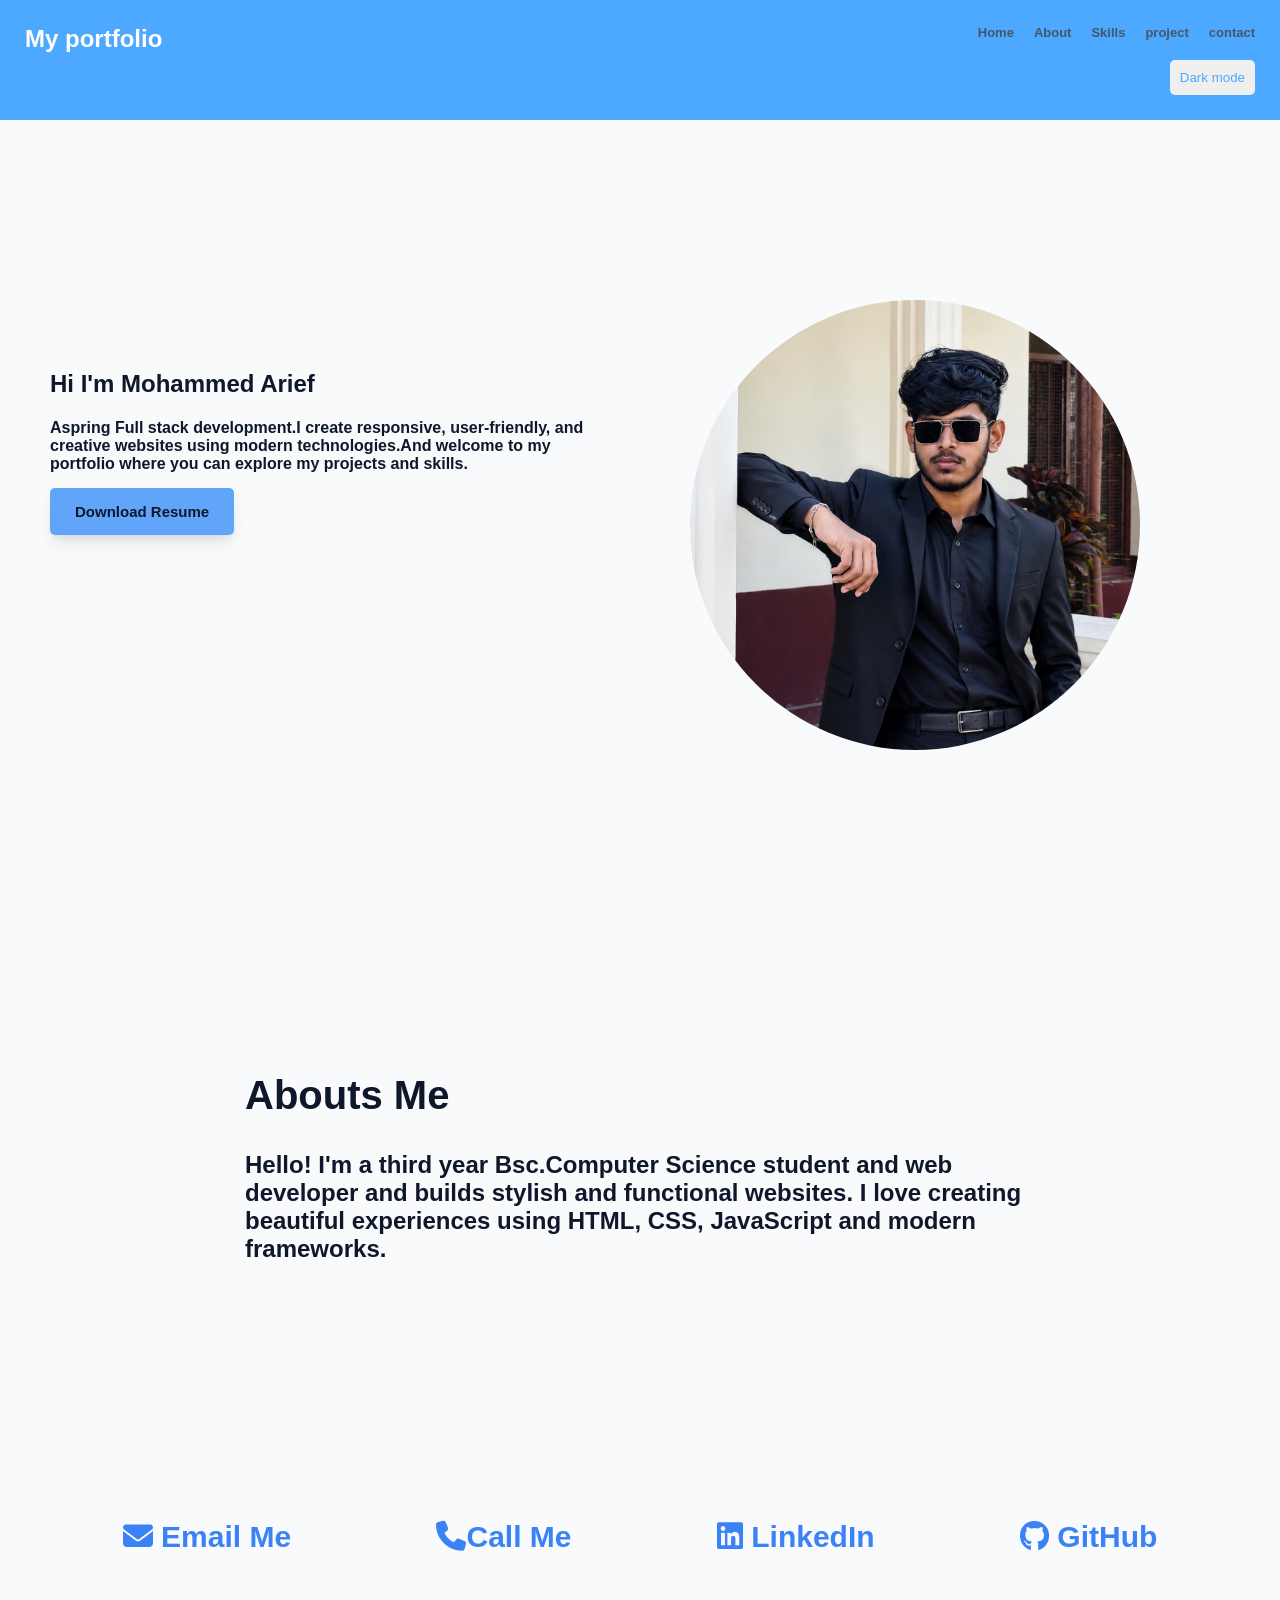
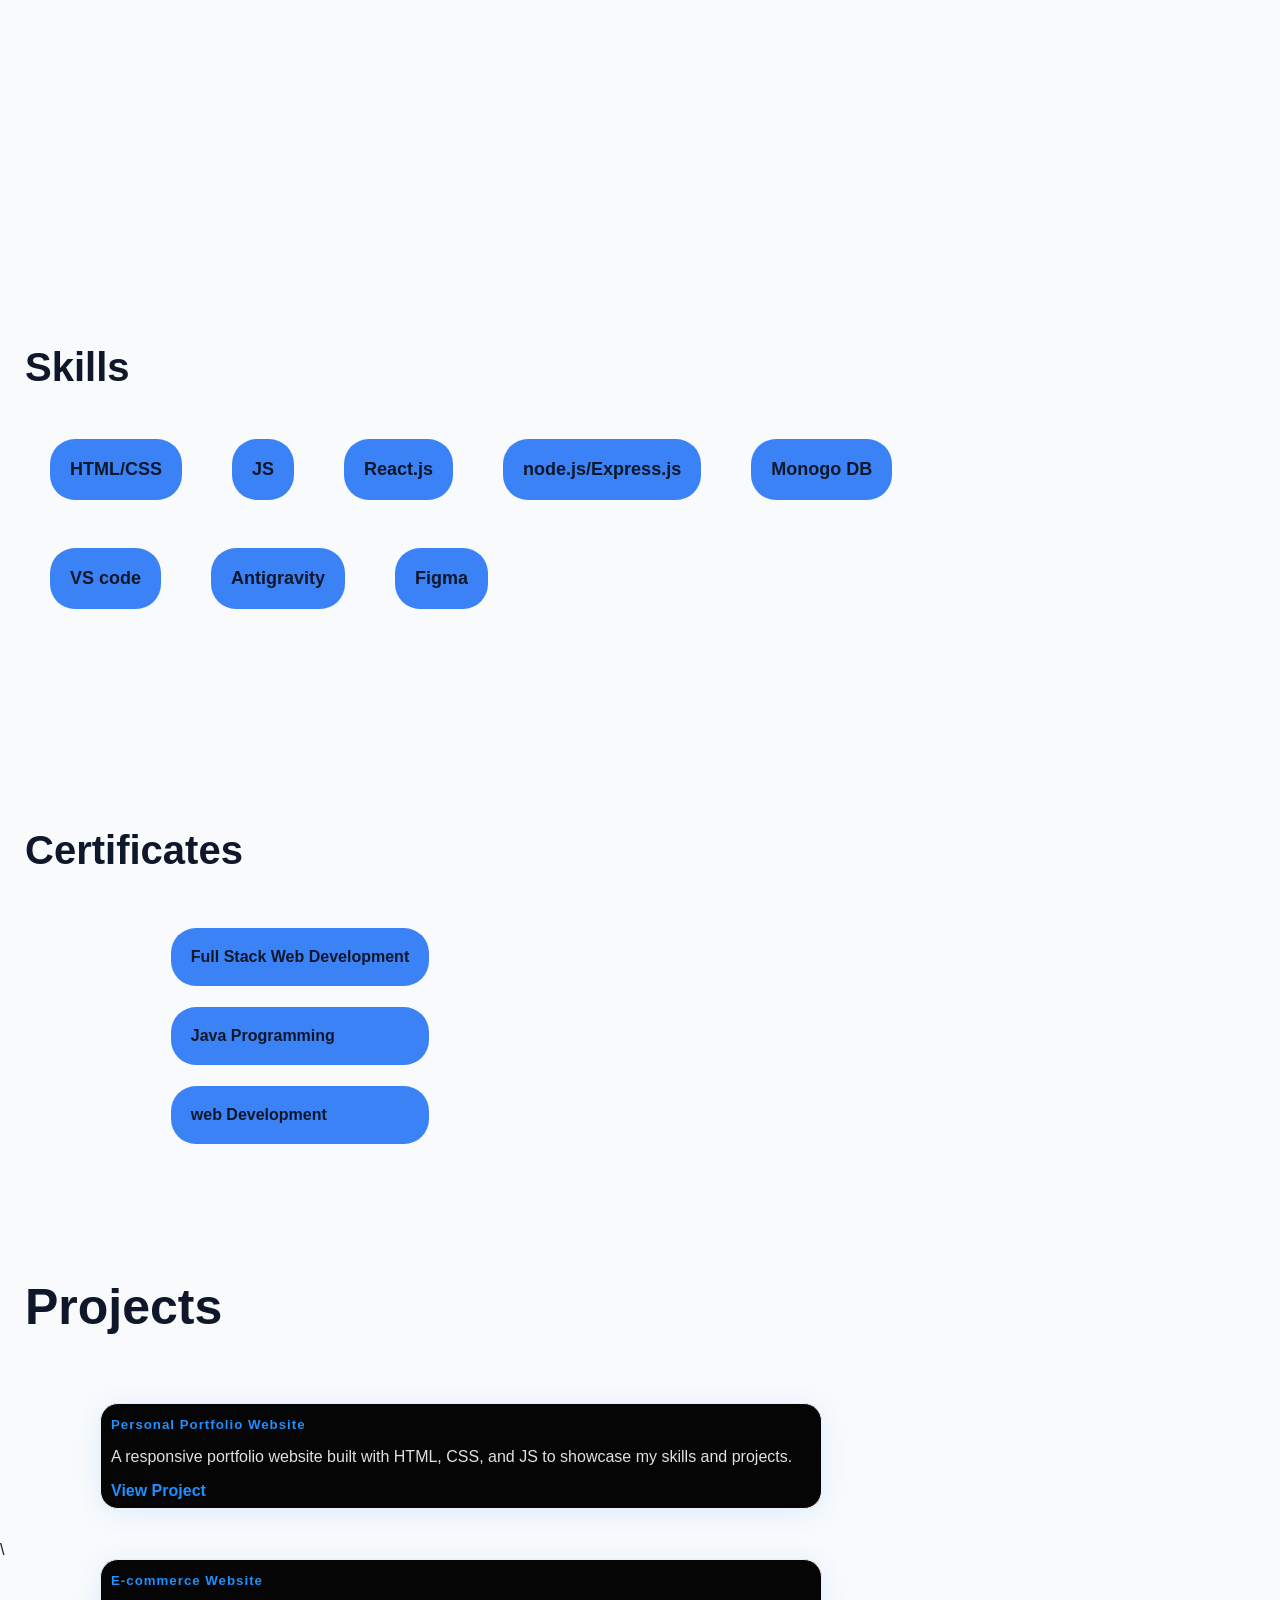
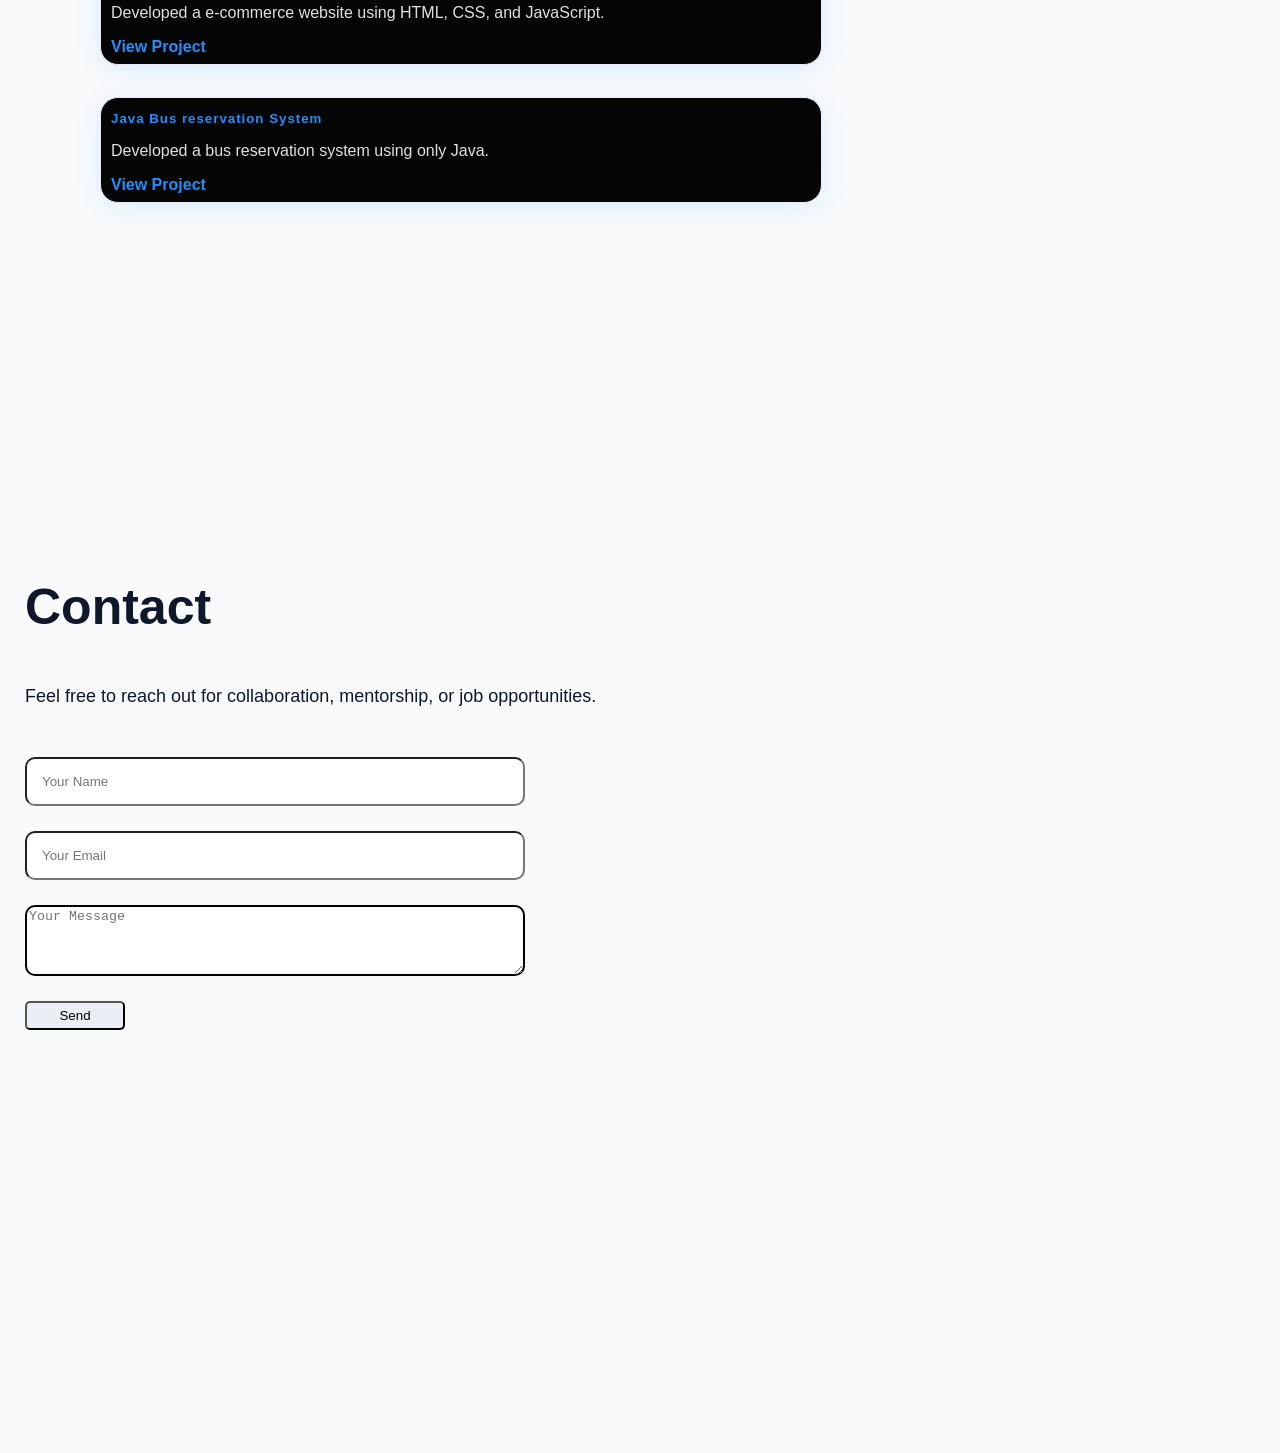
==== myportfolio.html @ a75d0c03 "day 2" ====
<!DOCTYPE html>
<html lang="en">

<head>
    <meta charset="UTF-8">
    <meta name="viewport" content="width=device-width, initial-scale=1.0">
    <title>Document</title>
    <link rel="stylesheet" href="https://cdnjs.cloudflare.com/ajax/libs/font-awesome/6.5.1/css/all.min.css">


    <link rel="stylesheet" href="myportfolio.css" />
</head>

<body>
    <nav class="navbar">
        <div class="container">
            <div>
                <a class="heading">My portfolio</a>
            </div>
            <div class="lists">
                <a href="#Home">Home</a>
                <a href="#About">About</a>
                <a href="#Skills">Skills</a>
                <a href="#Project">project</a>
                <a href="#Contact">contact</a>
            </div>
            <div class="lists1">
                <div class="button">
                    <button onclick="darkmode()">Dark mode</button>
                </div>
            </div>


        </div>
    </nav>
    <section id="Home">
        <div class="home-objects">
            <div class="Hleft">
                <h1>Hi I'm Mohammed Arief</h1>
                <h4>Aspring Full stack development.I create responsive, user-friendly, and creative websites using modern technologies.And welcome to my portfolio where you can explore my projects and skills.</h4>
                <a href="Mohammed_Arief_Resume (1).pdf" download class="download-btn">
                    Download Resume
                </a>
                
            </div>
            <div class="Hright"><img src="images\ChatGPT Image May 22, 2026, 04_46_04 PM.png" alt="Profile Image"></div>

        </div>

    </section>
    <section id="About">
        <div class="abouts">
            <div class="lAbout">
                <h1 class="aboutme">Abouts Me</h1>
                <h4>Hello! I'm a third year Bsc.Computer Science student and  web developer and  builds stylish and functional websites. I love creating
                    beautiful experiences using HTML, CSS, JavaScript and modern frameworks.</h4>
            </div>
            <!-- <div class="rAbout"></div> -->
        </div>

    </section>
    <section id="links">
        <div class="contactlinks">
            <a href="mailto:your.email@example.com"><i class="fa-solid fa-envelope"></i> Email Me</a>

            <a href="tel:+91 6383873039"><i class="fa-solid fa-phone"></i>Call Me</a>

            <a href="https://www.linkedin.com/in/mohammed-arief-81b434380" target="_blank"><i class="fa-brands fa-linkedin"></i>
                LinkedIn</a>

            <a href="https://github.com/MohammedArief507" target="_blank"><i class="fa-brands fa-github"></i> GitHub</a>
        </div>

    </section>

    <section id="Skills">
        <h1 class="skils">Skills</h1>
        <div class="Skills">
            <div class="sk">
                <h4>HTML/CSS</h4>
                <h4>JS</h4>
                <h4>React.js</h4>
                <h4>node.js/Express.js</h4>
                <h4>Monogo DB</h4>
            </div>
            <div class="sk">
                <h4>VS code</h4>
                <h4>Antigravity</h4>
                <h4>Figma</h4>
            </div>
        </div>

    </section>
    <section id="certificate">
        <h1 class="certi">Certificates</h1>
        <div class="certificates">
            <div class="cer">
                <h4 >Full Stack Web Development</h4>
                <h4>Java Programming</h4>
                <h4>web Development </h4>
            </div>
        </div>
    </section>
    <section id="Project">
        <h2 class="project1">Projects</h2>
        <div class="row">
            <div class="col-md-6">
                <div class="project-card">
                    <h5><i class="bi bi-window"></i> Personal Portfolio Website</h5>
                    <p>A responsive portfolio website built with HTML, CSS, and JS to showcase my skills and
                        projects.</p>
                    <a href="myportfolio.html" target="_blank"><i class="bi bi-box-arrow-up-right"></i> View Project</a>
                </div>\
            </div>
            <div class="col-md-6">
                <div class="project-card">
                    <h5><i class="bi bi-cloud-sun"></i> E-commerce Website</h5>
                    <p>Developed a e-commerce website using HTML, CSS, and JavaScript.</p>
                    <a href="ecommerce.html" target="_blank"><i class="bi bi-box-arrow-up-right"></i> View Project</a>
                </div>
            </div>
            <div class="col-md-6">
                <div class="project-card">
                    <h5><i class="bi bi-check2-square"></i> Java Bus reservation System</h5>
                    <p>Developed a bus reservation system using only Java.</p>
                    <a href="#" target="_blank"><i class="bi bi-box-arrow-up-right"></i> View Project</a>
                </div>
            </div>
            <!-- <div class="col-md-6">
                <div class="project-card">
                    <h5><i class="bi bi-database"></i> Student Database System</h5>
                    <p>Created a Python-based student database system with CRUD operations and SQLite integration.</p>
                    <a href="#" target="_blank"><i class="bi bi-box-arrow-up-right"></i> View Project</a>
                </div> -->
        </div>
        </div>
        </div>
    </section>
    <section id="Contact">
        <div class="contact">
            <div class="contact1">Contact</div>
            <div class="contact2">Feel free to reach out for collaboration, mentorship, or job opportunities.</div>
            <div class="contact3">
                <input type="text" placeholder="Your Name" id="name">
                <input type="email" placeholder="Your Email" id="email">
                <textarea placeholder="Your Message" id="message"></textarea>
                <button class="send">Send</button>
            </div>
            <div class="contact4"></div>
        </div>

    </section>
    <script>
        function darkmode() {
            document.body.classList.toggle("dark-mode");

        }

    </script>



</body>

</html>
---- myportfolio.css ----
body{
    margin: 0;
    font-family: sans-serif;
    background-color: #F8FAFC;
    color: #0F172A;
}
.dark-mode{
    /* background-color: #0A192F;  */
    background-color: #0F172A;
    color: #F8FAFC;
}
.navbar{
    width: 100%;
    /* height: 10vh; */
    background: rgb(77, 169, 255);
    color: white;
    
}
.container{
    display: flex;
    justify-content: space-between;
    text-align: center;
    padding: 25px;
}
.heading{
    font-weight: 800;
    font-size: x-large;
}
.lists{
    display: flex;
    gap: 20px;
    font-weight: 600;
    font-size: small;
    position: fixed;
    z-index: 1000;
    right: 25px;
    
}
.lists a{
    
    color: #475569;
    text-decoration: none;
    transition: 0.3s;
    
}
.lists a:hover, .lists a.active{
    color: #1e90ff;
    transform: scale(1.3);
    
      
}

.lists1 button{
    padding: 10px;
    color: rgb(77, 169, 255);
    border: none;
    border-radius: 5px;
    position: static;
   margin-top: 35px;
}
#Home{
    width: 100%;
    height: 100vh;
    
    
}
#About{
    width: 100%;
    height: 50vh;
    /* background-color: #F5F7FA; */
}
#links{
    width: 100%;
    height: 50vh;
    /* background-color: #F5F7FA; */
}
#Skills{
    width: 100%;
    height: 50vh;
    /* background-color: #EEF2F7; */
}
#Project{
    width: 100%;
    height: 100vh;
    /* background-color:#EEF2F7; */
}
#Contact{
    width: 100%;
    height: 100vh;
    /* background-color: #0A192F; */
    /* color: #ffffff; */
}
#certificate{
    width: 100%;
    height: 50vh;
}
.home-objects{
    display: flex;
    align-items: center;
    
    justify-content: space-around;
    width: 100%;
    height: 100vh;
    
}
.Hleft{
    /* background-color: black; */
    height: 60vh;
    width: 60vh;
    /* color: 0F172A; */
    padding-top: 100px ;
}
.Hleft h4{
    margin-bottom: 30px;
}
.Hright{
    /* background-color: black; */
    height: 60vh;
    width: 60vh;
   
}
.Hright img{
    height: 50vh;
    width: 50vh; 
    border-radius: 50%;
}
.download-btn{
    padding: 15px 25px;
    border-radius: 5px;
    background-color: #60A5FA;
    border: none;
    font-weight: 600;
    text-decoration: none;
    color: #0F172A;
    font-size: 15px;
    box-shadow: rgba(0, 0, 0, 0.1) 0px 10px 15px -3px, rgba(0, 0, 0, 0.05) 0px 4px 6px -2px;
}
.abouts{
    display: flex;
    justify-content: space-around;
    
}
.lAbout{
    height: 50vh;
    width: 90vh;
    /* background-color: black; */
    
    padding-left: 20px;
    padding-top: 20px;
}
.lAbout h1{
    font-size: 40px;
}
.lAbout h4{
    font-size: x-large;
}
.rAbout{
    height: 50vh;
    width: 90vh;
    /* background-color: black; */
    color: white;
}
.contactlinks{
    /* text-align: center; */
    /* align-items: center; */
    display: flex;
    justify-content: space-around;
    flex-wrap: wrap;
    flex-direction: row;
    padding: 50px;
    
}
.contactlinks a{
    text-decoration: none;
    /* color: black; */
    font-size: 30px;
    font-weight: 800;
    transition: 0.2s;
    color: #3B82F6;
    
    
}
.contactlinks a:hover{
    color: #60A5FA;
    transform: translateY(-15px);
    
    border-radius: 5px;
    padding: 3px;
    background-color: #eaeff6;
    
}
.skils{
    margin: 0;
    padding: 25px;
    font-size: 40px;
    font-weight: 900;
        

}
.Skills{
    display: flex;
    flex-direction: column;
    justify-content: space-around;
    
    
}
.Skills h4{
    padding: 20px;
    border-radius: 25px;
    background-color: #3B82F6;
    transition: 0.2s; 
}
.Skills h4:hover{
    transform: translateY(-15px);
    cursor: pointer;
    
}


.sk{
    font-size: large;
    font-weight: 800;
    display: flex;
    flex-direction: row;
    gap:50px;
    padding-left: 50px;

}
.certi{
    padding: 25px;
    font-size: 40px;
    font-weight: 900;
    padding-bottom: 0px;
}
.certificates{
    display: flex;
    justify-content: space-around;
    flex-wrap: wrap;
    padding: 50px;
    padding-top: 0px;
   
    width: 500px;
    align-items: center;
    
    margin-top: 0px;
}
.cer h4{
    padding: 20px;
    border-radius: 25px;
    background-color: #3B82F6;
    transition: 0.2s; 
}

.projects{
    display: flex;
    justify-content: space-around;
    flex-wrap: wrap;
    padding: 50px;
    background-color: rgb(246, 207, 149);
    width: 700px;
    height: 80vh;
    align-items: center;
    margin: 100px;
    margin-top: 0px;
}
.project{
    width: 700px;
    background: #EEF2F7;
    margin:  black 3px;
}
.project-card {
      background: rgb(5, 5, 5);
      border-radius: 18px;
      box-shadow: 0 4px 24px rgba(30,144,255,0.12);
      padding: 8px 10px;
      margin-bottom: 32px;
      transition: box-shadow 0.3s, transform 0.3s;
      position: relative;
      overflow: hidden;
      color: #e0e0e0;
      border: 1px solid #eaeff6;
      width: 700px;
      margin-left: 100px;
      flex-direction: row;
    }
    .project-card:hover {
      box-shadow: 0 12px 48px rgba(30,144,255,0.22);
      transform: translateY(-8px) scale(1.03);
      border: 2px solid #1e90ff;
    }
    .project-card h5 {
      color: #1e90ff;
      font-weight: 700;
      margin-bottom: 10px;
      letter-spacing: 1px;
      margin-top: 5px;
    }
    .project-card a {
      color: #1e90ff;
      font-weight: 600;
      text-decoration: none;
      transition: color 0.2s;
    }
    .project-card a:hover {
      color: #e0e0e0;
      text-decoration: underline;
    }
    .contact1{
        padding: 25px;
        font-size: 50px;
        font-weight: 900;

    }
    .contact2{
        padding: 25px;
        font-size: large;
        font-weight: 500;
    }
    .contact3{
        padding: 25px;
        display: flex;
        flex-direction: column;
        width: 500px;
        gap: 25px;
    }
    .contact3 input{
        padding: 15px;
        border-radius: 10px;
    }
    .contact4{
        padding: 25px;
    }
#message{
    padding-bottom: 35px;
    border-radius: 10px;
    border: 2px solid black;
}
.send{
    width: 100px;
    padding: 5px;
    border-radius: 5px;
    background-color: #eaeff6;

}
.project1{
    padding: 25px;
        font-size: 50px;
        font-weight: 900;
        margin-top: 0px;

}

@media only screen and (max-width: 768px) {
    .container {
        flex-direction: column;
        align-items: center;
        gap: 15px;
        padding: 20px;
    }

    .lists {
        position: static;
        flex-wrap: wrap;
        justify-content: center;
        gap: 12px;
        right: auto;
        margin: 0;
        width: 100%;
    }

    .lists a {
        font-size: 0.95rem;
        padding: 8px 12px;
    }

    .lists1 button {
        margin-top: 0;
    }

    .home-objects,
    .abouts,
    .contactlinks,
    .Skills {
        flex-direction: column;
        align-items: center;
        text-align: center;
    }
   .aboutme{
    padding-top: 80px;
   }

    .home-objects {
        height: auto;
        padding: 40px 0;
    }
    .contactlinks {
        gap: 20px;
    }

    .Hleft,
    .Hright,
    .lAbout,
    .rAbout,
    .contact3 {
        width: 100%;
        max-width: 520px;
    }

    .Hleft {
        padding-top: 40px;
    }

    .Hleft h1 {
        font-size: 2rem;
    }

    .Hleft h4 {
        font-size: 1rem;
        line-height: 1.7;
    }

    .Hright img {
        width: 100%;
        height: auto;
        max-width: 320px;
        margin: 20px auto 0;
        display: block;
    }

    .about-me,
    .skils,
    .project1,
    .contact1 {
        font-size: 2rem;
    }

    #About,
    #links,
    #Skills,
    #Project,
    #Contact {
        height: auto;
        padding: 40px 20px;
    }

    .contactlinks {
        padding: 20px;
        gap: 12px;
    }

    .contactlinks a {
        font-size: 1.1rem;
    }

    .sk {
        flex-direction: column;
        gap: 15px;
        padding-left: 0;
    }

    .Skills h4 {
        width: 100%;
        max-width: 520px;
        margin: 0 auto 16px;
    }

    .project-card {
        width: calc(100% - 24px);
        margin-left: 0;
        margin: 0 auto 24px;
        padding: 20px;
    }

    .projects {
        width: 100%;
        padding: 20px 10px;
        margin: 0;
        background-color: transparent;
    }

    .contact3 {
        padding: 0;
    }

    .contact3 input,
    .contact3 textarea {
        width: 100%;
        box-sizing: border-box;
    }

    
    .col-md-6, .contact3 input, .contact3 textarea {
        width: 350px;
    
    }    
}

@media only screen and (max-width: 480px) {
    .heading {
        font-size: 1.3rem;
    }
    

    .lists a {
        font-size: 0.9rem;
    }

    .download-btn {
        padding: 12px 18px;
        font-size: 14px;
    }

    .contact1,
    .contact2,
    .project1 {
        font-size: 1.7rem;
    }

    .contact2 {
        padding: 0 10px 20px;
    }

    .contact3 {
        gap: 16px;
    }

    
}
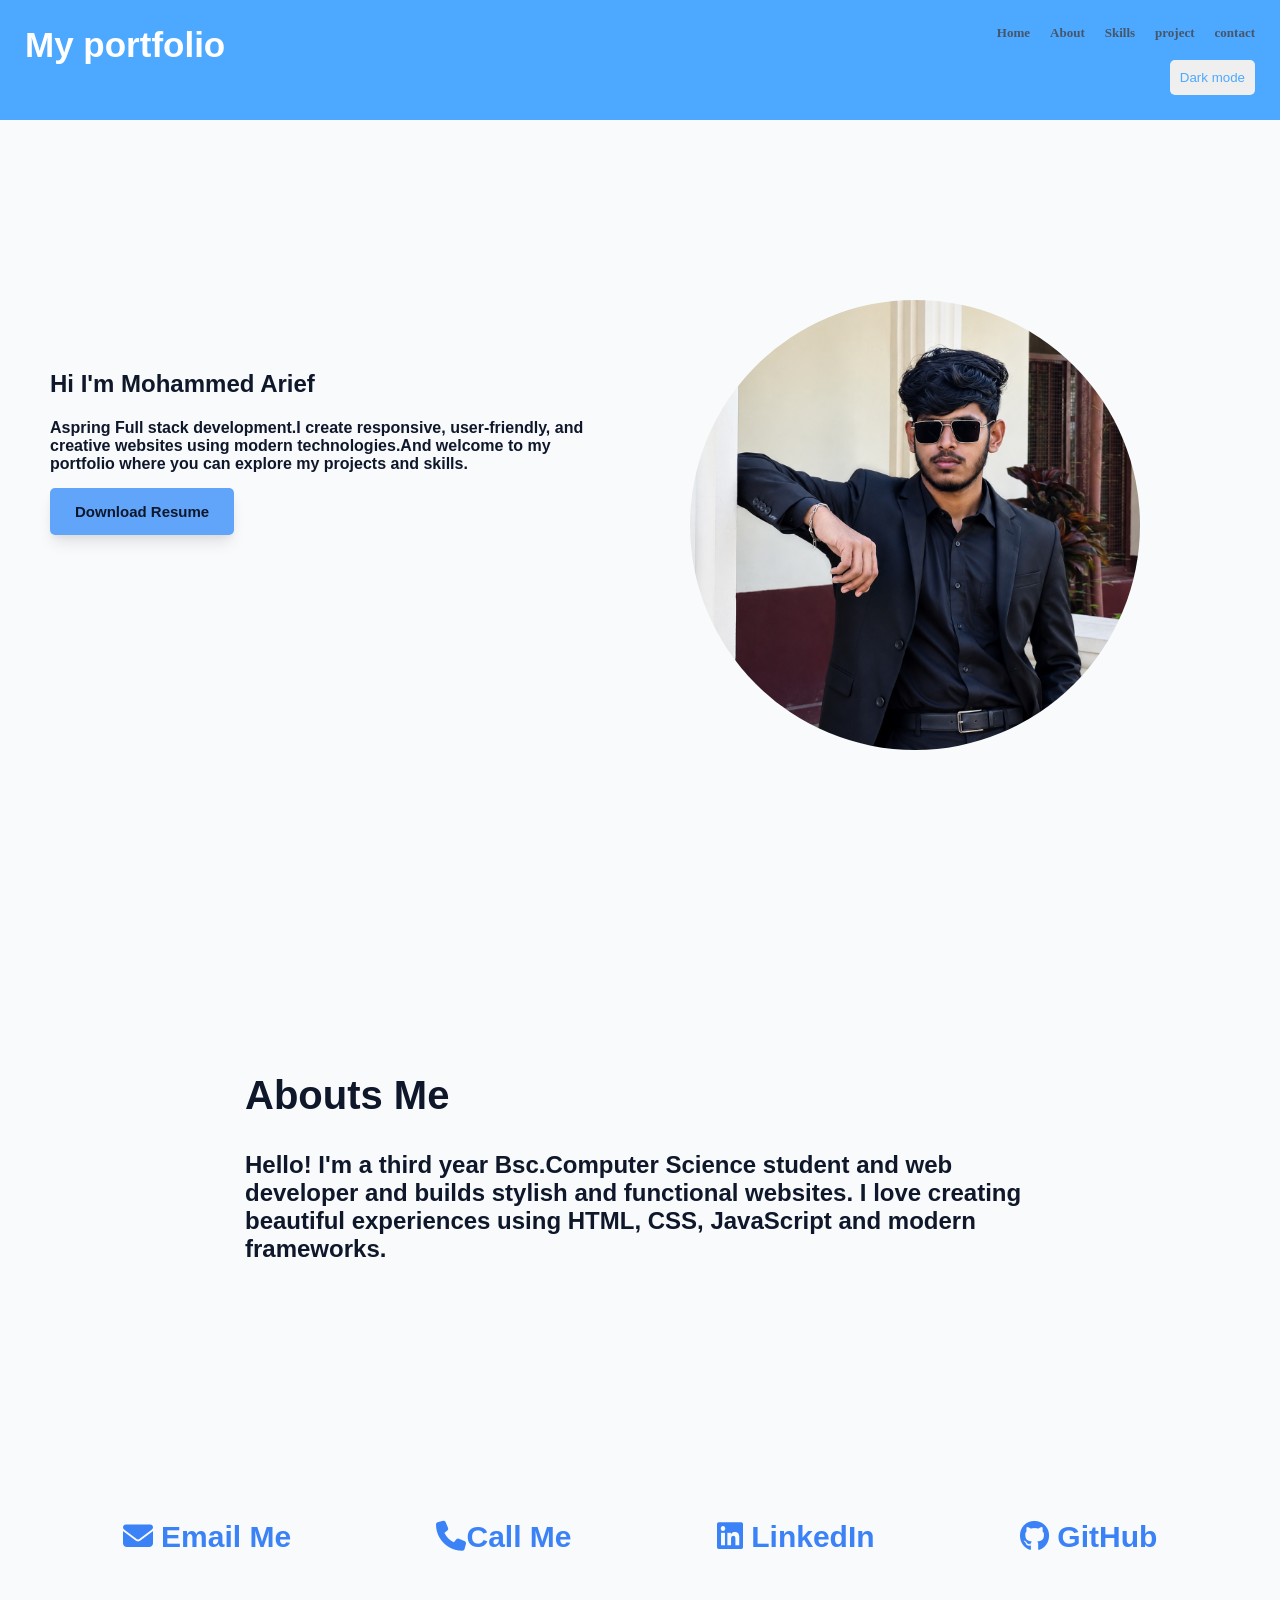
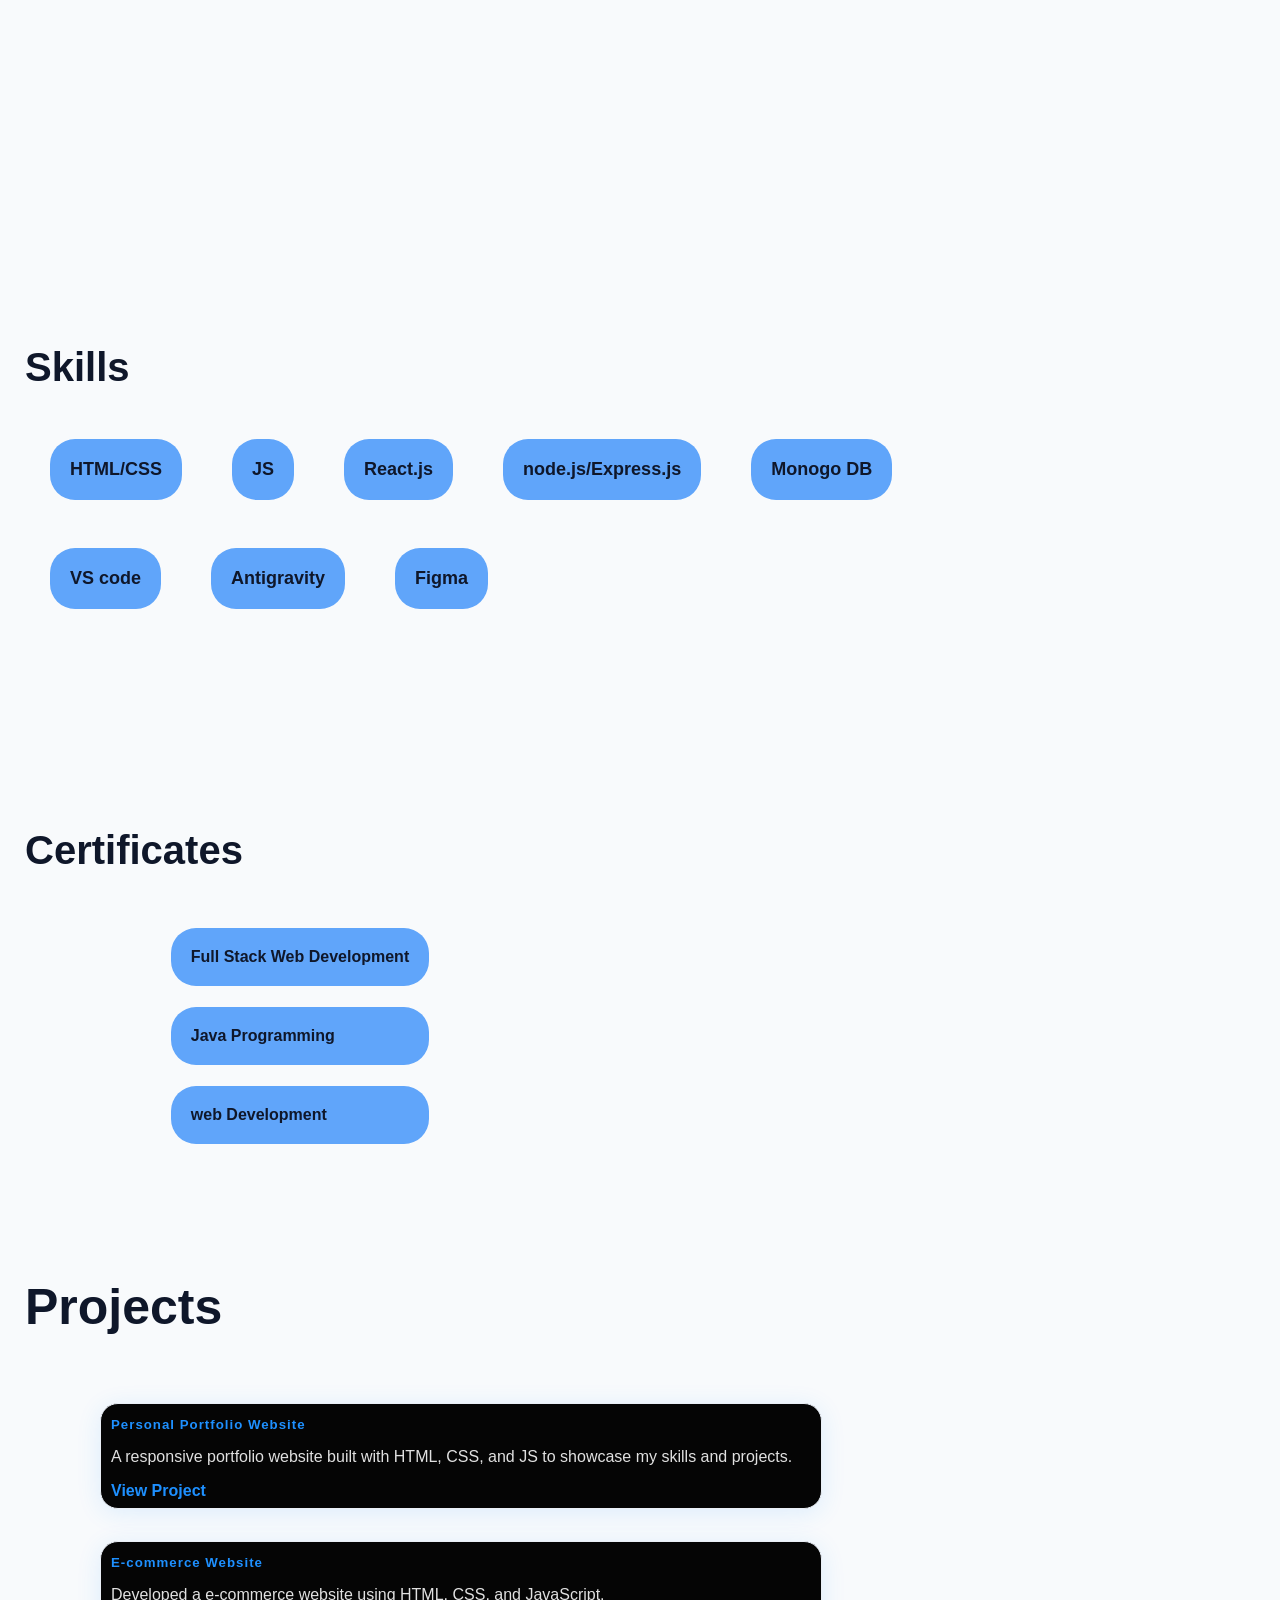
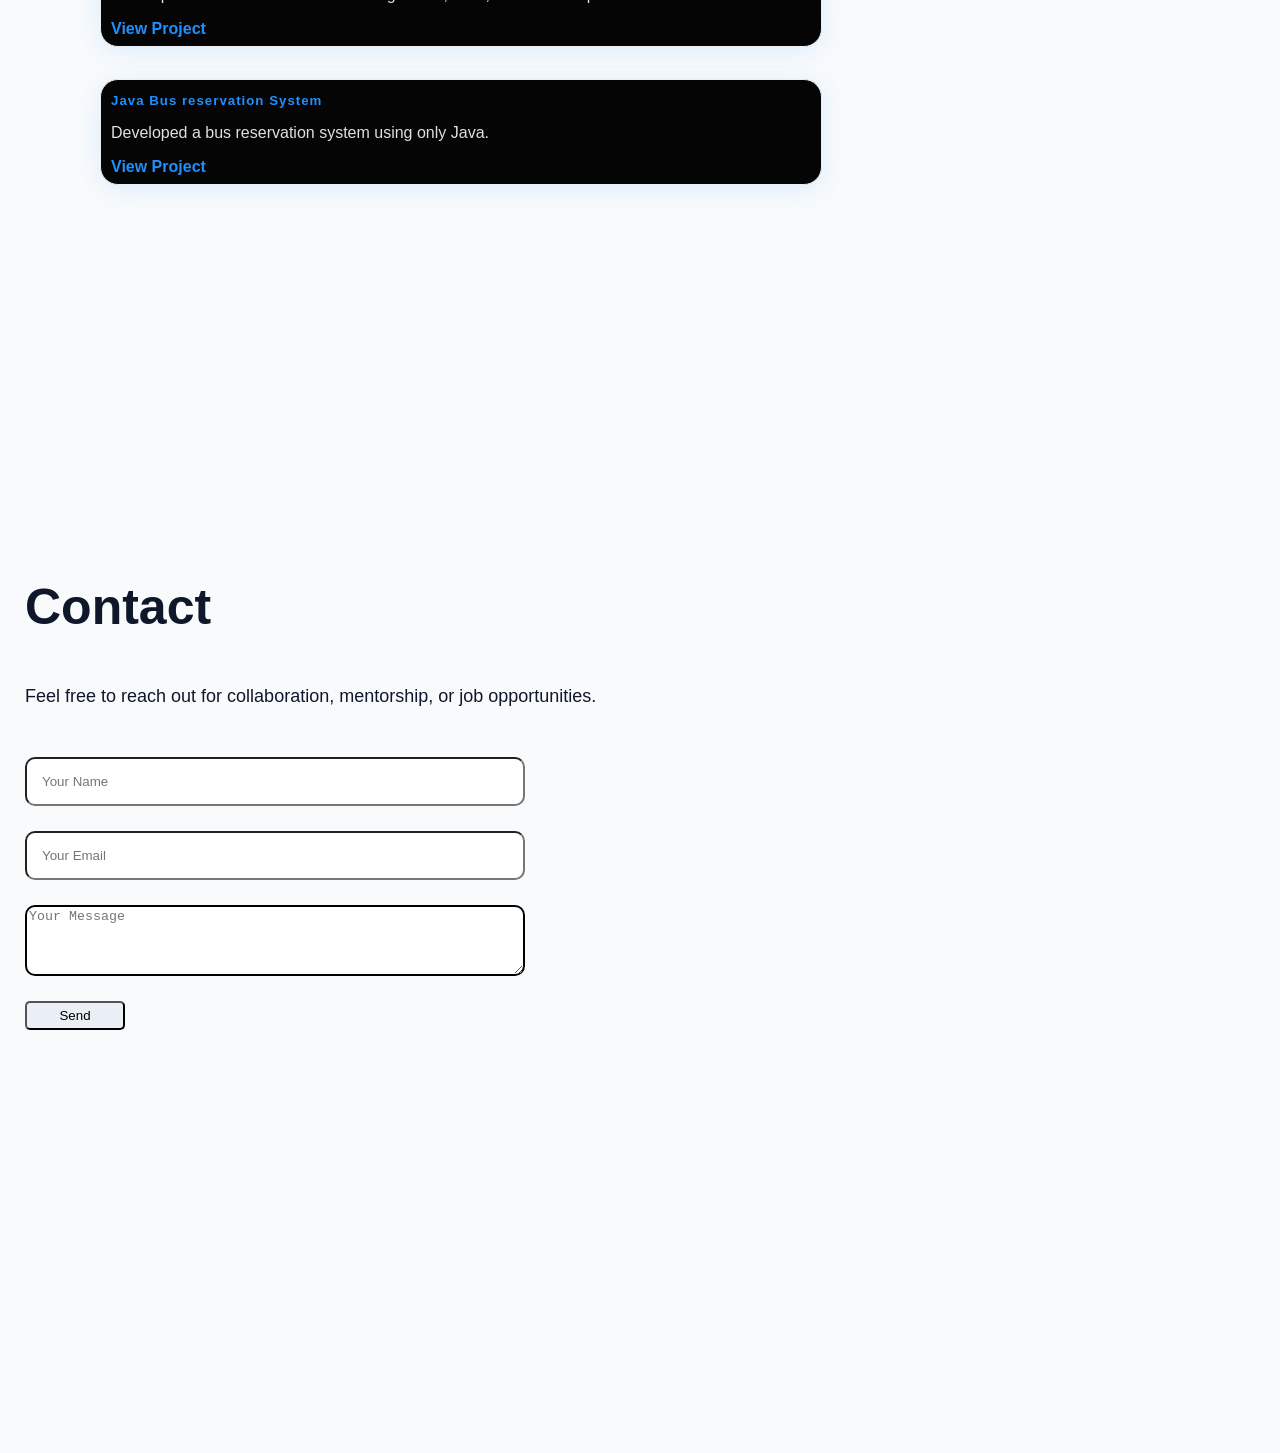
==== commit 2be917a8: "updated day 2" ====
--- a/myportfolio.html
+++ b/myportfolio.html
@@ -109,21 +109,21 @@
                     <h5><i class="bi bi-window"></i> Personal Portfolio Website</h5>
                     <p>A responsive portfolio website built with HTML, CSS, and JS to showcase my skills and
                         projects.</p>
-                    <a href="myportfolio.html" target="_blank"><i class="bi bi-box-arrow-up-right"></i> View Project</a>
-                </div>\
+                    <a href="https://github.com/MohammedArief507/MY-Portfolio.git" target="_blank"><i class="bi bi-box-arrow-up-right"></i> View Project</a>
+                </div>
             </div>
             <div class="col-md-6">
                 <div class="project-card">
                     <h5><i class="bi bi-cloud-sun"></i> E-commerce Website</h5>
                     <p>Developed a e-commerce website using HTML, CSS, and JavaScript.</p>
-                    <a href="ecommerce.html" target="_blank"><i class="bi bi-box-arrow-up-right"></i> View Project</a>
+                    <a href="https://github.com/MohammedArief507/simple-e-commerce-website-in-HTML-CSS-JS.git" target="_blank"><i class="bi bi-box-arrow-up-right"></i> View Project</a>
                 </div>
             </div>
             <div class="col-md-6">
                 <div class="project-card">
                     <h5><i class="bi bi-check2-square"></i> Java Bus reservation System</h5>
                     <p>Developed a bus reservation system using only Java.</p>
-                    <a href="#" target="_blank"><i class="bi bi-box-arrow-up-right"></i> View Project</a>
+                    <a href="https://github.com/MohammedArief507/Bus-reservation-system-only-java-" target="_blank"><i class="bi bi-box-arrow-up-right"></i> View Project</a>
                 </div>
             </div>
             <!-- <div class="col-md-6">
--- a/myportfolio.css
+++ b/myportfolio.css
@@ -1,6 +1,6 @@
 body{
     margin: 0;
-    font-family: sans-serif;
+    font-family: 'Lucida Sans', 'Lucida Sans Regular', 'Lucida Grande', 'Lucida Sans Unicode', Geneva, Verdana, sans-serif;
     background-color: #F8FAFC;
     color: #0F172A;
 }
@@ -24,7 +24,7 @@
 }
 .heading{
     font-weight: 800;
-    font-size: x-large;
+    font-size: 35px;
 }
 .lists{
     display: flex;
@@ -34,6 +34,7 @@
     position: fixed;
     z-index: 1000;
     right: 25px;
+    font-family: serif;
     
 }
 .lists a{
@@ -207,7 +208,7 @@
 .Skills h4{
     padding: 20px;
     border-radius: 25px;
-    background-color: #3B82F6;
+    background-color: #60A5FA;
     transition: 0.2s; 
 }
 .Skills h4:hover{
@@ -247,7 +248,7 @@
 .cer h4{
     padding: 20px;
     border-radius: 25px;
-    background-color: #3B82F6;
+    background-color: #60A5FA;
     transition: 0.2s; 
 }
 
